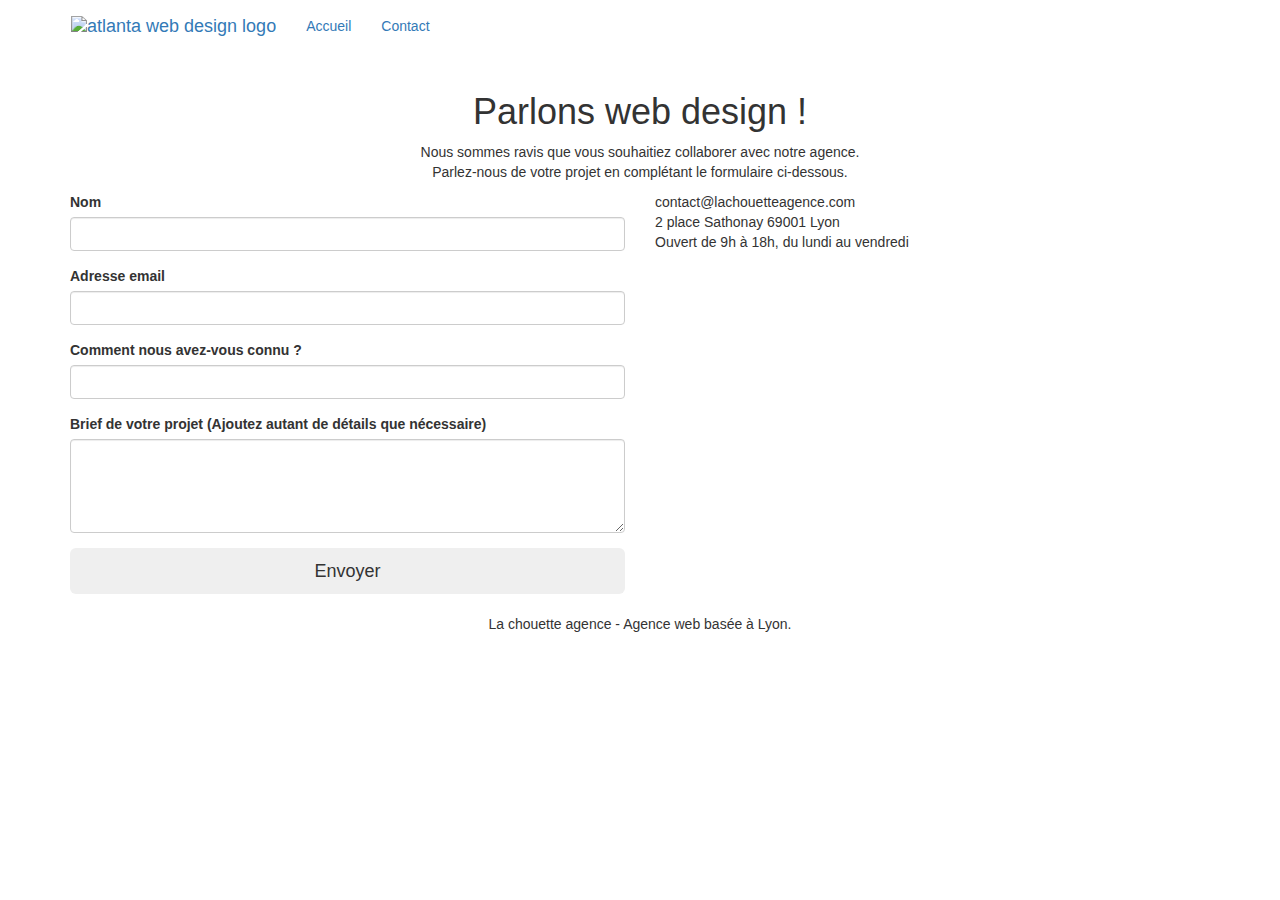
==== contact.html @ 3e663c39 "correction de la nomination et de l'arborescence sitemap du site" ====
<!doctype html>
<html lang="Default">

<head>
	<meta charset="utf-8">
	<meta name="keywords" content="">
	<meta name="description" content="">
	<meta name="viewport" content="width=device-width, initial-scale=1.0, viewport-fit=cover">
	<link rel="shortcut icon" type="image/png" href="favicon.jpg">

	<link rel="stylesheet" type="text/css" href="./css/bootstrap.css">
	<link rel="stylesheet" type="text/css" href="style.css">
	<link rel="stylesheet" type="text/css" href="./css/font-awesome.css">
	<link rel="stylesheet" type="text/css" href="./css/et-line.css">


	<script src="./js/jquery-2.1.0.js"></script>
	<script src="./js/bootstrap.js"></script>
	<script src="./js/blocs.js"></script>
	<script src="./js/jqBootstrapValidation.js"></script>
	<script src="./js/formHandler.js"></script>
	<title>Contact</title>


	<!-- Analytics -->

	<!-- Analytics END -->

</head>

<body>
	<!-- Principal conteneur -->
	<div class="page-container">

		<!-- bloc-0 -->
		<div class="bloc bgc-white l-bloc " id="bloc-0">
			<div class="container bloc-sm">
				<nav class="navbar row">
					<div class="navbar-header">
						<a class="navbar-brand" href="index.html"><img src="img/la-chouette-agence.png"
								alt="atlanta web design logo" height="40" /></a>
						<button id="nav-toggle" type="button" class="ui-navbar-toggle navbar-toggle" data-toggle="collapse"
							data-target=".navbar-1">
							<span class="sr-only">Toggle navigation</span><span class="icon-bar"></span><span
								class="icon-bar"></span><span class="icon-bar"></span>
						</button>
					</div>
					<div class="collapse navbar-collapse navbar-1 special-dropdown-nav">
						<ul class="site-navigation nav navbar-nav">
							<li>
								<a href="index.html">Accueil</a>
							</li>
							<li>
							</li>
							<li>
								<a href="contact.html">Contact</a>
							</li>
						</ul>
					</div>
				</nav>
			</div>
		</div>
		<!-- bloc-0 END -->

		<!-- bloc-6 -->
		<div class="bloc bg-dots-bg bg-repeat bgc-atomic-tangerine d-bloc bloc-bg-texture texture-paper" id="bloc-6">
			<div class="container bloc-lg">
				<div class="row">
					<div class="col-sm-12">
						<h1 class="text-center hero-bloc-text tc-white">
							Parlons web design !
						</h1>
						<p class="text-center mg-lg tc-white tight-width-whitespace">
							Nous sommes ravis que vous souhaitiez collaborer avec notre agence.<br>
							Parlez-nous de votre projet en complétant le formulaire ci-dessous.
						</p>
					</div>
				</div>
			</div>
		</div>
		<!-- bloc-6 END -->

		<!-- bloc-7 -->
		<div class="bloc bgc-white l-bloc" id="bloc-7">
			<div class="container bloc-lg">
				<div class="row">
					<div class="col-sm-6">
						<form id="form_1" novalidate success-msg="Your message has been sent."
							fail-msg="Sorry it seems that our mail server is not responding, Sorry for the inconvenience!">
							<div class="form-group">
								<label>
									Nom
								</label>
								<input id="name" class="form-control" required />
							</div>
							<div class="form-group">
								<label>
									Adresse email
								</label>
								<input id="email" class="form-control" type="email" required />
							</div>
							<div class="form-group">
								<label>
									Comment nous avez-vous connu ?
								</label>
								<input class="form-control" type="email" required id="input_504" />
							</div>
							<div class="form-group">
								<label>
									Brief de votre projet (Ajoutez autant de détails que nécessaire)<br>
								</label><textarea id="message" class="form-control" rows="4" cols="50" required></textarea>
							</div>
							<button class="bloc-button btn btn-lg btn-block cta-hero btn-atomic-tangerine" type="submit">
								Envoyer
							</button>
						</form>
					</div>
					<div class="col-sm-6">
						<p>
							contact@lachouetteagence.com<br>2 place Sathonay 69001 Lyon<br>Ouvert de 9h à 18h, du lundi au
							vendredi<br>
						</p>
					</div>
				</div>
			</div>
		</div>
		<!-- bloc-7 END -->

		<!-- ScrollToTop Button -->
		<a class="bloc-button btn btn-d scrollToTop" onclick="scrollToTarget('1')"><span
				class="fa fa-chevron-up"></span></a>
		<!-- ScrollToTop Button END-->


		<!-- Footer - bloc-8 -->
		<div class="bloc bgc-atomic-tangerine d-bloc" id="bloc-8">
			<div class="container bloc-sm">
				<div class="row">
					<div class="col-sm-12">
						<p class="text-center white">
							La chouette agence - Agence web basée à Lyon.<br>
						</p>
						<div class="row row-no-gutters social">
							<div class="col-sm-3">
								<div class="text-center">
									<a class="social" href="index.html"><span class="fa fa-twitter icon-md"></span></a>
								</div>
							</div>
							<div class="col-sm-3">
								<div class="text-center">
									<a class="social" href="index.html"><span class="fa fa-facebook icon-md"></span></a>
								</div>
							</div>
							<div class="col-sm-3">
								<div class="text-center">
									<a class="social" href="index.html"><span class="fa fa-dribbble icon-md"></span></a>
								</div>
							</div>
							<div class="col-sm-3">
								<div class="text-center">
									<a class="social" href="index.html"><span class="fa fa-instagram icon-md"></span></a>
								</div>
							</div>
						</div>
					</div>
				</div>
			</div>
		</div>
		<!-- Footer - bloc-8 END -->

	</div>
	<!-- Principal conteneur END -->


</body>

</html>
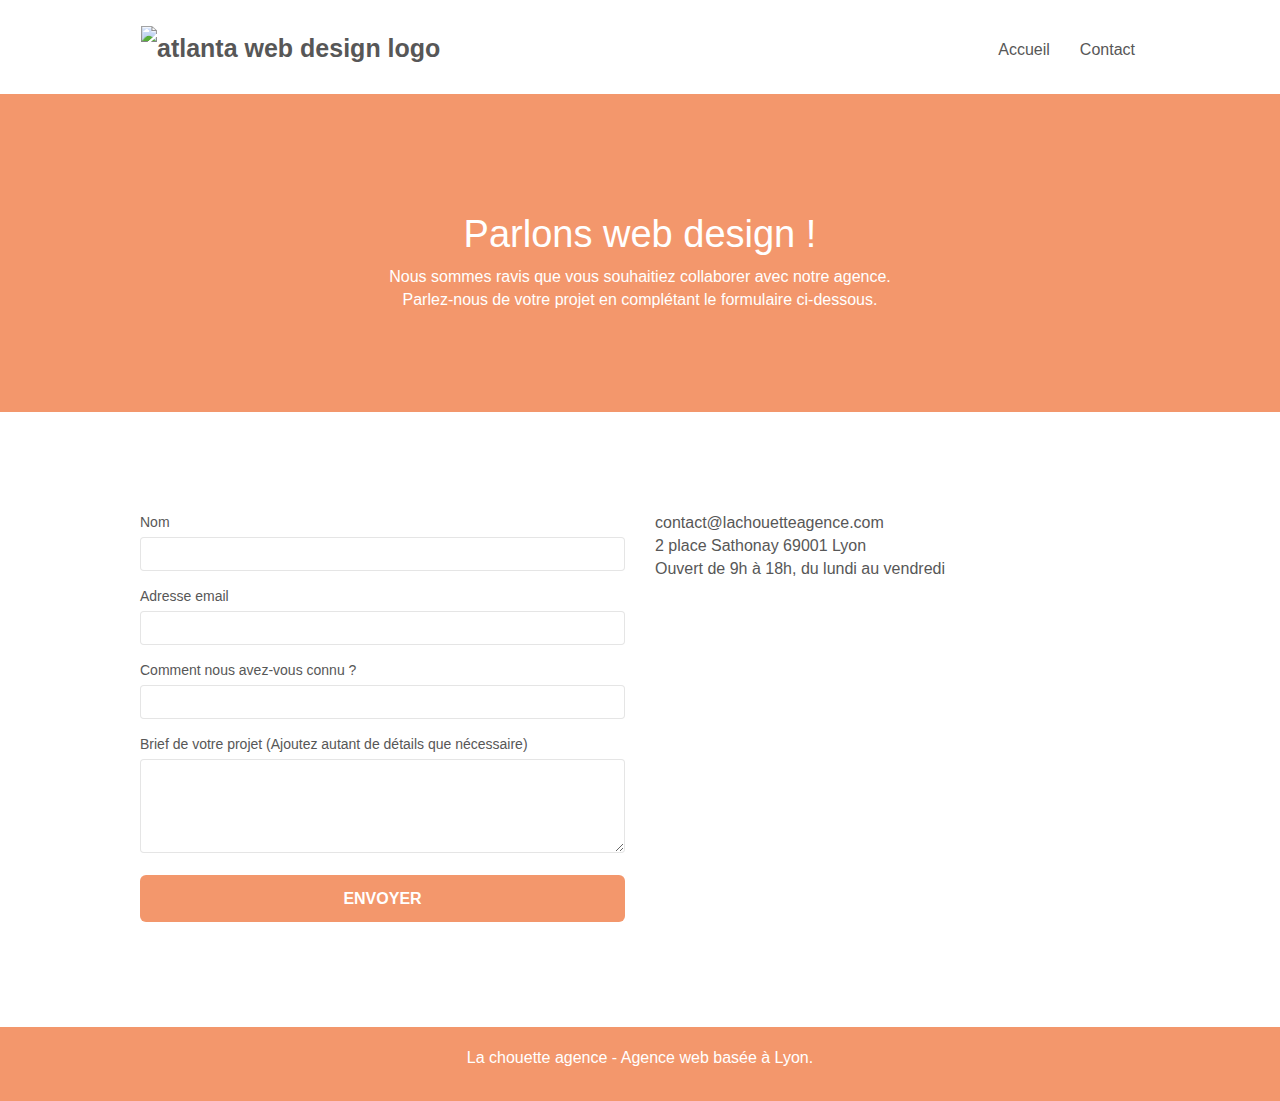
==== commit 56676f65: "Correction des footers et du type mail dans le formulaire" ====
--- a/contact.html
+++ b/contact.html
@@ -3,10 +3,27 @@
 
 <head>
 	<meta charset="utf-8">
-	<meta name="keywords" content="">
-	<meta name="description" content="">
 	<meta name="viewport" content="width=device-width, initial-scale=1.0, viewport-fit=cover">
 	<link rel="shortcut icon" type="image/png" href="favicon.jpg">
+
+<!-- Primary Meta Tags -->
+<title>La chouette agence</title>
+<meta name="title" content="La chouette agence">
+<meta name="description" content="La chouette agence est une entreprise de web design situé sur Lyon, notre objectif et d'aider les entreprises à devenir attractive et visible sur internet">
+
+<!-- Open Graph / Facebook -->
+<meta property="og:type" content="website">
+<meta property="og:url" content="https://sioood.github.io/TheoDupont_4_030222/contact.html">
+<meta property="og:title" content="La chouette agence">
+<meta property="og:description" content="La chouette agence est une entreprise de web design situé sur Lyon, notre objectif et d'aider les entreprises à devenir attractive et visible sur internet">
+<meta property="og:image" content="./img/META.png">
+
+<!-- Twitter -->
+<meta property="twitter:card" content="summary_large_image">
+<meta property="twitter:url" content="https://sioood.github.io/TheoDupont_4_030222/contact.html">
+<meta property="twitter:title" content="La chouette agence">
+<meta property="twitter:description" content="La chouette agence est une entreprise de web design situé sur Lyon, notre objectif et d'aider les entreprises à devenir attractive et visible sur internet">
+<meta property="twitter:image" content="./img/META.png">
 
 	<link rel="stylesheet" type="text/css" href="./css/bootstrap.css">
 	<link rel="stylesheet" type="text/css" href="style.css">
@@ -19,7 +36,6 @@
 	<script src="./js/blocs.js"></script>
 	<script src="./js/jqBootstrapValidation.js"></script>
 	<script src="./js/formHandler.js"></script>
-	<title>Contact</title>
 
 
 	<!-- Analytics -->
@@ -103,7 +119,7 @@
 								<label>
 									Comment nous avez-vous connu ?
 								</label>
-								<input class="form-control" type="email" required id="input_504" />
+								<input class="form-control" type="text" required id="input_504" />
 							</div>
 							<div class="form-group">
 								<label>
--- a/style.css
+++ b/style.css
@@ -0,0 +1,1042 @@
+body {
+    margin: 0;
+    padding: 0;
+    background: #FFF;
+    overflow-x: hidden;
+    -webkit-font-smoothing: antialiased;
+    -moz-osx-font-smoothing: grayscale;
+}
+
+a,
+button {
+    transition: all .3s ease-in-out;
+    outline: none!important;
+}
+
+a:hover {
+    text-decoration: none;
+    cursor: pointer;
+}
+
+#page-loading-blocs-notifaction {
+    position: fixed;
+    top: 0;
+    bottom: 0;
+    width: 100%;
+    z-index: 100000;
+    background: #FFFFFF url("img/pageload-spinner.gif") no-repeat center center;
+}
+
+.bloc {
+    width: 100%;
+    clear: both;
+    background: 50% 50% no-repeat;
+    padding: 0 50px;
+    -webkit-background-size: cover;
+    -moz-background-size: cover;
+    -o-background-size: cover;
+    background-size: cover;
+    position: relative;
+}
+
+.bloc .container {
+    padding-left: 0;
+    padding-right: 0;
+}
+
+.bloc-lg {
+    padding: 100px 50px;
+}
+
+.bloc-md {
+    padding: 50px;
+}
+
+.bloc-sm {
+    padding: 20px 50px;
+}
+
+.bg-center,
+.bg-l-edge,
+.bg-r-edge,
+.bg-t-edge,
+.bg-b-edge,
+.bg-tl-edge,
+.bg-bl-edge,
+.bg-tr-edge,
+.bg-br-edge,
+.bg-repeat {
+    -webkit-background-size: auto!important;
+    -moz-background-size: auto!important;
+    -o-background-size: auto!important;
+    background-size: auto!important;
+}
+
+.bg-repeat {
+    background: repeat;
+}
+
+.bg-t-edge {
+    background: top no-repeat;
+}
+
+.bloc-bg-texture::before {
+    content: "";
+    background-size: 2px 2px;
+    position: absolute;
+    top: 0;
+    bottom: 0;
+    left: 0;
+    right: 0;
+}
+
+.texture-paper::before {
+    background: url("img/texture-paper.png");
+    background-size: 280px 280px;
+}
+
+.b-parallax {
+    background-attachment: fixed;
+}
+
+.d-bloc {
+    color: rgba(255, 255, 255, .7);
+}
+
+.d-bloc button:hover {
+    color: rgba(255, 255, 255, .9);
+}
+
+.d-bloc .icon-round,
+.d-bloc .icon-square,
+.d-bloc .icon-rounded,
+.d-bloc .icon-semi-rounded-a,
+.d-bloc .icon-semi-rounded-b {
+    border-color: rgba(255, 255, 255, .9);
+}
+
+.d-bloc .divider-h span {
+    border-color: rgba(255, 255, 255, .2);
+}
+
+.d-bloc .a-btn,
+.d-bloc .navbar a,
+.d-bloc .navbar-brand,
+.d-bloc a .icon-sm,
+.d-bloc a .icon-md,
+.d-bloc a .icon-lg,
+.d-bloc a .icon-xl,
+.d-bloc h1 a,
+.d-bloc h2 a,
+.d-bloc h3 a,
+.d-bloc h4 a,
+.d-bloc h5 a,
+.d-bloc h6 a,
+.d-bloc p a {
+    color: rgba(255, 255, 255, .6);
+}
+
+.d-bloc .a-btn:hover,
+.d-bloc .navbar a:hover,
+.d-bloc .navbar-brand:hover,
+.d-bloc a:hover .icon-sm,
+.d-bloc a:hover .icon-md,
+.d-bloc a:hover .icon-lg,
+.d-bloc a:hover .icon-xl,
+.d-bloc h1 a:hover,
+.d-bloc h2 a:hover,
+.d-bloc h3 a:hover,
+.d-bloc h4 a:hover,
+.d-bloc h5 a:hover,
+.d-bloc h6 a:hover,
+.d-bloc p a:hover {
+    color: rgba(255, 255, 255, 1);
+}
+
+.d-bloc .navbar-toggle .icon-bar {
+    background: rgba(255, 255, 255, 1);
+}
+
+.d-bloc .btn-wire,
+.d-bloc .btn-wire:hover {
+    color: rgba(255, 255, 255, 1);
+    border-color: rgba(255, 255, 255, 1);
+}
+
+.d-bloc .panel {
+    color: rgba(0, 0, 0, .5);
+}
+
+.d-bloc .panel button:hover {
+    color: rgba(0, 0, 0, .7);
+}
+
+.d-bloc .panel icon {
+    border-color: rgba(0, 0, 0, .7);
+}
+
+.d-bloc .panel .divider-h span {
+    border-color: rgba(0, 0, 0, .1);
+}
+
+.d-bloc .panel .a-btn {
+    color: rgba(0, 0, 0, .6);
+}
+
+.d-bloc .panel .a-btn:hover {
+    color: rgba(0, 0, 0, 1);
+}
+
+.d-bloc .panel .btn-wire,
+.d-bloc .panel .btn-wire:hover {
+    color: rgba(0, 0, 0, .7);
+    border-color: rgba(0, 0, 0, .3);
+}
+
+.d-bloc .panel,
+.l-bloc {
+    color: rgba(0, 0, 0, .5);
+}
+
+.d-bloc .panel button:hover,
+.l-bloc button:hover {
+    color: rgba(0, 0, 0, .7);
+}
+
+.l-bloc .icon-round,
+.l-bloc .icon-square,
+.l-bloc .icon-rounded,
+.l-bloc .icon-semi-rounded-a,
+.l-bloc .icon-semi-rounded-b {
+    border-color: rgba(0, 0, 0, .7);
+}
+
+.d-bloc .panel .divider-h span,
+.l-bloc .divider-h span {
+    border-color: rgba(0, 0, 0, .1);
+}
+
+.d-bloc .panel .a-btn,
+.l-bloc .a-btn,
+.l-bloc .navbar a,
+.l-bloc .navbar-brand,
+.l-bloc a .icon-sm,
+.l-bloc a .icon-md,
+.l-bloc a .icon-lg,
+.l-bloc a .icon-xl,
+.l-bloc h1 a,
+.l-bloc h2 a,
+.l-bloc h3 a,
+.l-bloc h4 a,
+.l-bloc h5 a,
+.l-bloc h6 a,
+.l-bloc p a {
+    color: rgba(0, 0, 0, .6);
+}
+
+.d-bloc .panel .a-btn:hover,
+.l-bloc .a-btn:hover,
+.l-bloc .navbar a:hover,
+.l-bloc .navbar-brand:hover,
+.l-bloc a:hover .icon-sm,
+.l-bloc a:hover .icon-md,
+.l-bloc a:hover .icon-lg,
+.l-bloc a:hover .icon-xl,
+.l-bloc h1 a:hover,
+.l-bloc h2 a:hover,
+.l-bloc h3 a:hover,
+.l-bloc h4 a:hover,
+.l-bloc h5 a:hover,
+.l-bloc h6 a:hover,
+.l-bloc p a:hover {
+    color: rgba(0, 0, 0, 1);
+}
+
+.l-bloc .navbar-toggle .icon-bar {
+    color: rgba(0, 0, 0, .6);
+}
+
+.d-bloc .panel .btn-wire,
+.d-bloc .panel .btn-wire:hover,
+.l-bloc .btn-wire,
+.l-bloc .btn-wire:hover {
+    color: rgba(0, 0, 0, .7);
+    border-color: rgba(0, 0, 0, .3);
+}
+
+.voffset {
+    margin-top: 30px;
+}
+
+.voffset-lg {
+    margin-top: 80px;
+}
+
+.row-no-gutters {
+    margin-right: 0;
+    margin-left: 0;
+}
+
+.row.row-no-gutters > [class^="col-"],
+.row.row-no-gutters > [class*=" col-"] {
+    padding-right: 0;
+    padding-left: 0;
+}
+
+#bloc-1-hero h1 {
+    font-size: 32px;
+}
+
+.navbar {
+    margin-bottom: 0;
+    z-index: 1;
+}
+
+.navbar-brand {
+    height: auto;
+    padding: 3px 15px;
+    font-size: 25px;
+    font-weight: normal;
+    font-weight: 600;
+    line-height: 44px;
+}
+
+.navbar-brand img {
+    max-height: 200px;
+    margin: 0 5px 0 0;
+    display: inline;
+}
+
+.navbar-brand img[src$=svg] {
+    min-width: 100px;
+}
+
+.nav-center .navbar-brand img {
+    margin: 0;
+}
+
+.navbar .nav {
+    padding-top: 2px;
+    margin-right: -16px;
+    float: right;
+    z-index: 1;
+}
+
+.nav > li {
+    float: left;
+    margin-top: 4px;
+    font-size: 16px;
+}
+
+.navbar-nav .open .dropdown-menu > li > a {
+    text-align: inherit;
+}
+
+.nav > li a:hover,
+.nav > li a:focus {
+    background: transparent;
+}
+
+.navbar-toggle {
+    margin: 10px 10px 0 0;
+    border: 0px;
+}
+
+.navbar-toggle:hover {
+    background: transparent!important;
+}
+
+.navbar-toggle .icon-bar {
+    background-color: rgba(0, 0, 0, .5);
+    width: 26px;
+}
+
+.nav-invert .navbar .nav {
+    float: left;
+}
+
+.nav-invert .navbar-header,
+.nav-invert .navbar-brand {
+    float: right;
+    position: relative;
+    z-index: 2;
+}
+
+@media (min-width: 768px) {
+    .site-navigation {
+        position: absolute;
+        top: 50%;
+        right: 20px;
+        transform: translate(0, -50%);
+        -webkit-transform: translateY(-50%);
+    }
+    .nav > li .dropdown-menu a,
+    .nav > li .dropdown-menu a:hover {
+        color: #484848;
+    }
+    .nav-invert .site-navigation {
+        left: 0;
+        right: 0;
+    }
+    .nav-center {
+        text-align: center;
+    }
+    .nav-center .navbar-header {
+        width: 100%;
+    }
+    .nav-center .navbar-header,
+    .nav-center .navbar-brand,
+    .nav-center .nav > li {
+        float: none;
+        display: inline-block;
+    }
+    .nav-center .site-navigation {
+        position: relative;
+        width: 100%;
+        right: 0;
+        margin-right: 0px;
+        margin-top: 20px;
+    }
+    .nav-center.mini-nav .navbar-toggle {
+        float: none;
+        margin: 10px auto 0;
+    }
+}
+
+.nav > li > .dropdown a {
+    background: none!important;
+    display: block;
+    padding: 14px 15px;
+}
+
+nav .caret {
+    margin: 0 5px;
+}
+
+.dropdown-menu .dropdown-menu {
+    top: -8px;
+    left: 100%;
+}
+
+.dropdown-menu .dropmenu-flow-right {
+    top: 100%;
+    left: 0;
+    margin-left: -1px;
+    border-top-left-radius: 0;
+    border-top-right-radius: 0;
+}
+
+.dropdown-menu .dropdown span {
+    border: 4px solid black;
+    border-top-color: transparent;
+    border-right-color: transparent;
+    border-bottom-color: transparent;
+    margin: 6px -5px 0 0!important;
+    float: right;
+}
+
+.mg-md {
+    margin-top: 10px;
+    margin-bottom: 20px;
+}
+
+.mg-lg {
+    margin-top: 10px;
+    margin-bottom: 40px;
+}
+
+.btn {
+    margin: 0 5px 5px 0;
+}
+
+.btn.pull-right {
+    margin: 0 0 5px 5px;
+}
+
+.btn-d,
+.btn-d:hover,
+.btn-d:focus {
+    color: #FFF;
+    background: rgba(0, 0, 0, .3);
+}
+
+button {
+    outline: none!important;
+}
+
+.btn-rd {
+    border-radius: 40px;
+}
+
+.btn-clean {
+    border: 1px solid rgba(0, 0, 0, .08);
+    border-bottom-color: rgba(0, 0, 0, .1);
+    text-shadow: 0 1px 0 rgba(0, 0, 1, .1);
+    box-shadow: 0 1px 3px rgba(0, 0, 1, .25), inset 0 1px 0 0 rgba(255, 255, 255, .15);
+}
+
+.icon-md {
+    font-size: 30px!important;
+}
+
+.icon-lg {
+    font-size: 60px!important;
+}
+
+.sm-shadow {
+    text-shadow: 0 1px 2px rgba(0, 0, 0, .3);
+}
+
+.panel-sq,
+.panel-sq .panel-heading,
+.panel-sq .panel-footer {
+    border-radius: 0;
+}
+
+.panel-rd {
+    border-radius: 30px;
+}
+
+.panel-rd .panel-heading {
+    border-radius: 29px 29px 0 0;
+}
+
+.panel-rd .panel-footer {
+    border-radius: 0 0 29px 29px;
+}
+
+.form-control {
+    border-color: rgba(0, 0, 0, .1);
+    box-shadow: none;
+}
+
+.scrollToTop {
+    width: 40px;
+    height: 40px;
+    position: fixed;
+    bottom: 20px;
+    right: 20px;
+    opacity: 0;
+    z-index: 500;
+    transition: all .3s ease-in-out;
+}
+
+.scrollToTop span {
+    margin-top: 6px;
+}
+
+.showScrollTop {
+    font-size: 14px;
+    opacity: 1;
+}
+
+a[data-lightbox] {
+    position: relative;
+    display: block;
+    text-align: center;
+}
+
+a[data-lightbox]:hover::before {
+    content: "+";
+    font-family: "HelveticaNeue-Light", "Helvetica Neue Light", "Helvetica Neue", Helvetica, Arial;
+    font-size: 32px;
+    width: 50px;
+    height: 50px;
+    margin-left: -25px;
+    border-radius: 50%;
+    background: rgba(0, 0, 0, .6);
+    color: #FFF;
+    font-weight: 100;
+    z-index: 1;
+    position: absolute;
+    top: 50%;
+    transform: translateY(-50%);
+    -webkit-transform: translateY(-50%);
+}
+
+a[data-lightbox]:hover img {
+    opacity: 0.6;
+    -webkit-animation-fill-mode: none;
+    animation-fill-mode: none;
+}
+
+#lightbox-modal {
+    display: flex;
+    align-items: center;
+}
+
+#lightbox-modal .modal-dialog {
+    width: 90%;
+    max-width: 900px;
+    margin: 0 auto 0;
+}
+
+#lightbox-modal .modal-dialog img {
+    max-height: 90vh;
+    margin: 0 auto;
+}
+
+.lightbox-caption {
+    padding: 20px;
+    color: #FFF;
+    background: rgba(0, 0, 0, .5);
+    position: absolute;
+    left: 15px;
+    right: 15px;
+    bottom: 5px;
+}
+
+.close-lightbox {
+    color: #FFF;
+    font-size: 30px;
+    position: absolute;
+    top: 20px;
+    right: 20px;
+    z-index: 20;
+    background: rgba(0, 0, 0, .5);
+    border: none;
+    line-height: 30px;
+    padding: 0 9px 5px;
+    opacity: 0.3;
+}
+
+.close-lightbox:hover,
+.next-lightbox:hover,
+.prev-lightbox:hover {
+    opacity: 1.0;
+    color: #FFF;
+}
+
+.next-lightbox,
+.prev-lightbox {
+    font-size: 20px;
+    color: rgba(255, 255, 255, .9);
+    background: rgba(0, 0, 0, .5);
+    transition: all .2s ease-in-out;
+    position: absolute;
+    top: 45%;
+    z-index: 1;
+    opacity: 0.4;
+}
+
+.next-lightbox {
+    padding: 6px 8px 1px 13px;
+    right: 25px;
+}
+
+.prev-lightbox {
+    padding: 6px 13px 1px 10px;
+    left: 25px;
+}
+
+.snapshot-lb .modal-body {
+    padding-bottom: 45px;
+}
+
+.snapshot-lb .lightbox-caption {
+    padding: 0;
+    color: rgba(0, 0, 0, .5);
+    background: none;
+}
+
+h1,
+h2,
+h3,
+h4,
+h5,
+h6,
+p,
+label,
+.btn,
+a {
+    font-family: "helvetica";
+    font-weight: 400;
+    color: #575757!important;
+}
+
+.container {
+    max-width: 1000px;
+}
+
+.hero-bloc-text {
+    font-size: 38px;
+}
+
+.hero-bloc-text-sub {
+    font-size: 36px;
+}
+
+.statement-bloc-text {
+    line-height: 26px;
+    font-style: italic;
+    font-size: 20px;
+    text-align: center;
+    font-weight: lighter;
+    max-width: 520px;
+    margin: auto auto auto auto;
+}
+
+p {
+    font-size: 16px;
+}
+
+.tight-width-whitespace {
+    max-width: 600px;
+    margin: auto auto auto auto;
+}
+
+.h1 {
+    font-size: 20px;
+    font-family: "Open Sans";
+}
+
+.cta-hero {
+    margin-top: 22px;
+    color: #FFFFFF!important;
+    text-transform: uppercase;
+    padding: 12px 28px 12px 28px;
+    font-size: 16px;
+    font-weight: 700;
+}
+
+.social {
+    max-width: 400px;
+    margin: auto auto auto auto;
+}
+
+h2 {
+    font-size: 22px;
+    line-height: 1.4em;
+}
+
+h3 {
+    font-size: 15px;
+    text-transform: uppercase;
+    font-weight: 700;
+    color: #333333!important;
+}
+
+.med-width-whitespace {
+    max-width: 800px;
+    margin: auto auto auto auto;
+    box-shadow: 0px 0px 0px #000000;
+}
+
+h1 {
+    color: #333333!important;
+}
+
+h4 {
+    color: #333333!important;
+}
+
+.icons {
+    margin-bottom: 14px;
+    margin-top: 24px;
+}
+
+.white {
+    color: #FFFFFF!important;
+}
+
+.portfolio-thumb {
+    margin-bottom: 24px;
+}
+
+.portfolio-row {
+    margin-bottom: 44px;
+    margin-top: 50px;
+}
+
+.avatar {
+    box-shadow: 0px 4px 9px rgba(0, 0, 0, 0.3);
+}
+
+.black-background {
+    background-color: rgba(165, 147, 99, 0.7);
+    padding: 40px 40px 40px 40px;
+}
+
+.bold-link {
+    font-weight: 900;
+    text-decoration: underline!important;
+}
+
+.bgc-white {
+    background-color: #FFFFFF;
+}
+
+.bgc-dark-slate-blue {
+    background-color: #364577;
+}
+
+.bgc-atomic-tangerine {
+    background-color: #F3976C;
+}
+
+.tc-white {
+    color: #FFF!important;
+}
+
+.btn-atomic-tangerine {
+    background: #F3976C;
+    color: #FFFFFF!important;
+}
+
+.btn-atomic-tangerine:hover {
+    background: #c27956!important;
+    color: #FFFFFF!important;
+}
+
+.ltc-white {
+    color: #FFFFFF!important;
+}
+
+.ltc-white:hover {
+    color: #cccccc!important;
+}
+
+.ltc-atomic-tangerine {
+    color: #F3976C!important;
+}
+
+.ltc-atomic-tangerine:hover {
+    color: #c27956!important;
+}
+
+.icon-dark-slate-blue {
+    color: #364577!important;
+    border-color: #364577!important;
+}
+
+.bg-dots-bg {
+    background-image: url("img/dots-bg.png");
+}
+
+.bg-lines-h2-bg {
+    background-image: url("img/lines-h2-bg.png");
+}
+
+.bg-banniere {
+    background-image: url("img/la-chouette-agence-banniere.jpg");
+}
+
+.bg-presentation {
+    background-image: url("img/image-de-presentation.bmp");
+}
+
+@media (max-width: 1024px) {
+    .bloc {
+        padding-left: 20px;
+        padding-right: 20px;
+    }
+    .bloc.full-width-bloc,
+    .bloc-tile-2.full-width-bloc .container,
+    .bloc-tile-3.full-width-bloc .container,
+    .bloc-tile-4.full-width-bloc .container {
+        padding-left: 0;
+        padding-right: 0;
+    }
+}
+
+@media (max-width: 992px) and (min-width: 768px) {
+    .navbar .nav {
+        max-width: 80%
+    }
+    .nav-center.navbar .nav {
+        max-width: 100%
+    }
+}
+
+@media only screen and (min-device-width: 768px) and (max-device-width: 1024px) and (orientation: landscape) {
+    .b-parallax {
+        background-attachment: scroll;
+    }
+}
+
+@media only screen and (min-device-width: 1024px) and (max-device-width: 1366px) and (-webkit-min-device-pixel-ratio: 1.5) {
+    .b-parallax {
+        background-attachment: scroll;
+    }
+}
+
+@media (max-width: 991px) {
+    .container {
+        width: 100%;
+    }
+    .b-parallax {
+        background-attachment: scroll;
+    }
+    .page-container,
+    #hero-bloc {
+        overflow-x: hidden;
+        position: relative;
+    }
+    .bloc {
+        padding-left: constant(safe-area-inset-left);
+        padding-right: constant(safe-area-inset-right);
+    }
+    .bloc-group,
+    .bloc-group .bloc {
+        display: block;
+        width: 100%;
+    }
+    .bloc-fill-screen .fill-bloc-top-edge,
+    .bloc-fill-screen .fill-bloc-bottom-edge {
+        padding: 0 20px;
+        padding-left: constant(safe-area-inset-left);
+        padding-right: constant(safe-area-inset-right);
+    }
+}
+
+@media (max-width: 767px) {
+    .page-container {
+        overflow-x: hidden;
+        position: relative;
+    }
+    h1,
+    h2,
+    h3,
+    h4,
+    h5,
+    h6,
+    p,
+    #disqus_thread {
+        padding-left: 10px!important;
+        padding-right: 10px!important;
+    }
+    .b-parallax {
+        background-attachment: scroll;
+    }
+    .navbar .nav {
+        padding-top: 0;
+        border-top: 1px solid rgba(0, 0, 0, .2);
+        float: none!important;
+    }
+    .navbar.row {
+        margin-left: 0;
+        margin-right: 0;
+    }
+    .site-navigation {
+        position: inherit;
+        transform: none;
+        -webkit-transform: none;
+        -ms-transform: none;
+    }
+    .nav > li {
+        margin-top: 0;
+        border-bottom: 1px solid rgba(0, 0, 0, .1);
+        background: rgba(0, 0, 0, .05);
+        text-align: left;
+        padding-left: 15px;
+        width: 100%;
+    }
+    .nav > li:hover {
+        background: rgba(0, 0, 0, .08);
+    }
+    .dropdown .dropdown a .caret {
+        float: none;
+        margin: 5px 0 0 10px!important;
+        border: 4px solid black;
+        border-bottom-color: transparent;
+        border-right-color: transparent;
+        border-left-color: transparent;
+    }
+    #hero-bloc .navbar .nav {
+        background: rgba(0, 0, 0, .8);
+    }
+    #hero-bloc .navbar .nav a {
+        color: rgba(255, 255, 255, .6);
+    }
+    .hero {
+        padding: 50px 0;
+    }
+    .hero-nav {
+        left: -1px;
+        right: -1px;
+    }
+    .navbar-collapse {
+        padding: 0;
+        overflow-x: hidden;
+        -webkit-box-shadow: none;
+        box-shadow: none;
+    }
+    .navbar-brand img {
+        max-height: 40px;
+        width: auto;
+    }
+    .nav-invert .navbar-header {
+        float: none;
+        width: 100%;
+    }
+    .nav-invert .navbar-toggle {
+        float: left;
+        margin-left: 10px;
+    }
+    .bloc {
+        padding-left: 0;
+        padding-right: 0;
+    }
+    .bloc-xxl,
+    .bloc-xl,
+    .bloc-lg {
+        padding: 40px 0;
+    }
+    .bloc-sm,
+    .bloc-md {
+        padding-left: 0;
+        padding-right: 0;
+    }
+    .bloc-tile-2 .container,
+    .bloc-tile-3 .container,
+    .bloc-tile-4 .container,
+    .bloc-fill-screen .fill-bloc-top-edge,
+    .bloc-fill-screen .fill-bloc-bottom-edge {
+        padding-left: 0;
+        padding-right: 0;
+    }
+    .a-block {
+        padding: 0 10px;
+    }
+    .btn-dwn {
+        display: none;
+    }
+    .voffset {
+        margin-top: 5px;
+    }
+    .voffset-md {
+        margin-top: 20px;
+    }
+    .voffset-lg {
+        margin-top: 30px;
+    }
+    form {
+        padding: 5px;
+    }
+    .close-lightbox {
+        display: inline-block;
+    }
+    .blocsapp-device-iphone5 {
+        background-size: 216px 425px;
+        padding-top: 60px;
+        width: 216px;
+        height: 425px;
+    }
+    .blocsapp-device-iphone5 img {
+        width: 180px;
+        height: 320px;
+    }
+}
+
+@media (max-width: 400px) {
+    .bloc {
+        padding-left: 0;
+        padding-right: 0;
+    }
+}
+
+@media (max-width: 767px) {
+    .bloc-mob-center-text {
+        text-align: center;
+    }
+}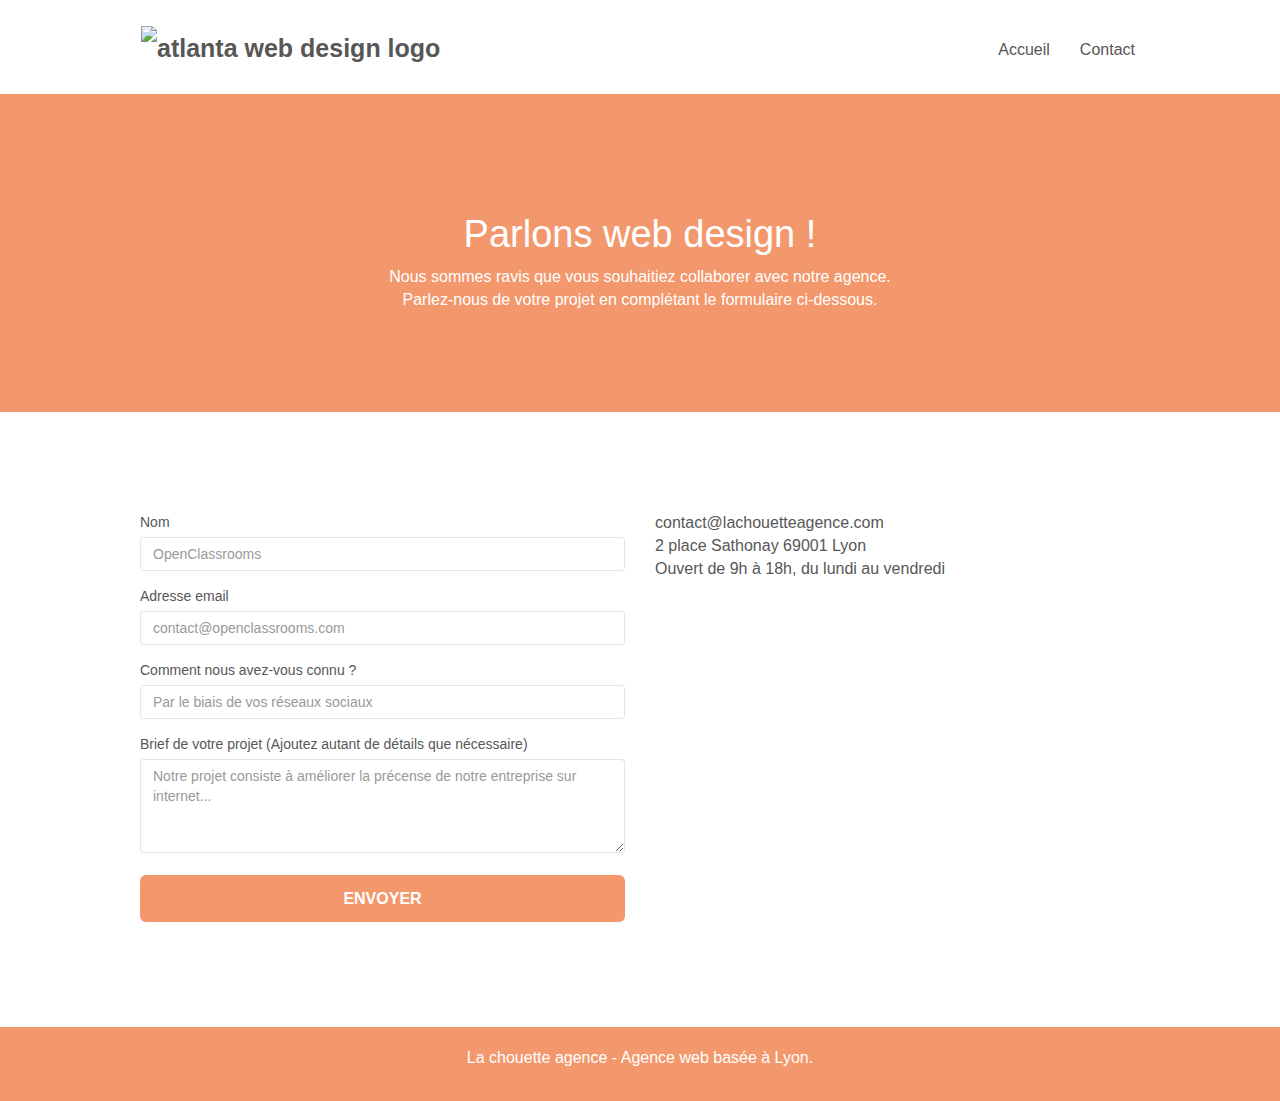
==== commit fd0a0d23: "Placeholder mis sur le form" ====
--- a/contact.html
+++ b/contact.html
@@ -107,24 +107,24 @@
 								<label>
 									Nom
 								</label>
-								<input id="name" class="form-control" required />
+								<input id="name" class="form-control" placeholder="OpenClassrooms" aria-placeholder="OpenClassrooms" required />
 							</div>
 							<div class="form-group">
 								<label>
 									Adresse email
 								</label>
-								<input id="email" class="form-control" type="email" required />
+								<input id="email" class="form-control" type="email" placeholder="contact@openclassrooms.com" aria-placeholder="contact@openclassrooms.com" required />
 							</div>
 							<div class="form-group">
 								<label>
 									Comment nous avez-vous connu ?
 								</label>
-								<input class="form-control" type="text" required id="input_504" />
+								<input class="form-control" type="text" placeholder="Par le biais de vos réseaux sociaux" aria-placeholder="Par le biais de vos réseaux sociaux" required id="input_504" />
 							</div>
 							<div class="form-group">
 								<label>
 									Brief de votre projet (Ajoutez autant de détails que nécessaire)<br>
-								</label><textarea id="message" class="form-control" rows="4" cols="50" required></textarea>
+								</label><textarea id="message" class="form-control" rows="4" cols="50" placeholder="Notre projet consiste à améliorer la précense de notre entreprise sur internet..." aria-placeholder="Notre projet consiste à améliorer la précense de notre entreprise sur internet..." required></textarea>
 							</div>
 							<button class="bloc-button btn btn-lg btn-block cta-hero btn-atomic-tangerine" type="submit">
 								Envoyer
--- a/style.css
+++ b/style.css
@@ -757,6 +757,10 @@
     padding: 40px 40px 40px 40px;
 }
 
+.bold-title{
+    font-weight: 700
+}
+
 .bold-link {
     font-weight: 900;
     text-decoration: underline!important;
@@ -775,6 +779,7 @@
 }
 
 .tc-white {
+    position: relative;
     color: #FFF!important;
 }
 
@@ -848,13 +853,13 @@
     }
 }
 
-@media only screen and (min-device-width: 768px) and (max-device-width: 1024px) and (orientation: landscape) {
+@media only screen and (min-width: 768px) and (max-width: 1024px) and (orientation: landscape) {
     .b-parallax {
         background-attachment: scroll;
     }
 }
 
-@media only screen and (min-device-width: 1024px) and (max-device-width: 1366px) and (-webkit-min-device-pixel-ratio: 1.5) {
+@media only screen and (min-width: 1024px) and (max-width: 1366px) and (-webkit-min-device-pixel-ratio: 1.5) {
     .b-parallax {
         background-attachment: scroll;
     }
@@ -872,10 +877,6 @@
         overflow-x: hidden;
         position: relative;
     }
-    .bloc {
-        padding-left: constant(safe-area-inset-left);
-        padding-right: constant(safe-area-inset-right);
-    }
     .bloc-group,
     .bloc-group .bloc {
         display: block;
@@ -884,8 +885,24 @@
     .bloc-fill-screen .fill-bloc-top-edge,
     .bloc-fill-screen .fill-bloc-bottom-edge {
         padding: 0 20px;
-        padding-left: constant(safe-area-inset-left);
-        padding-right: constant(safe-area-inset-right);
+    }
+}
+
+.citation-center{
+    display: flex;
+    flex-direction: column;
+    align-items: center;
+    justify-content: center;
+    text-align: center;
+}
+
+@media (min-width: 767px) {
+    .title-center{
+        width: 60%;
+    }
+
+    .citation-center > h2{
+        width: 60%;
     }
 }
 
@@ -1011,7 +1028,7 @@
         margin-top: 30px;
     }
     form {
-        padding: 5px;
+        padding: 15px;
     }
     .close-lightbox {
         display: inline-block;
